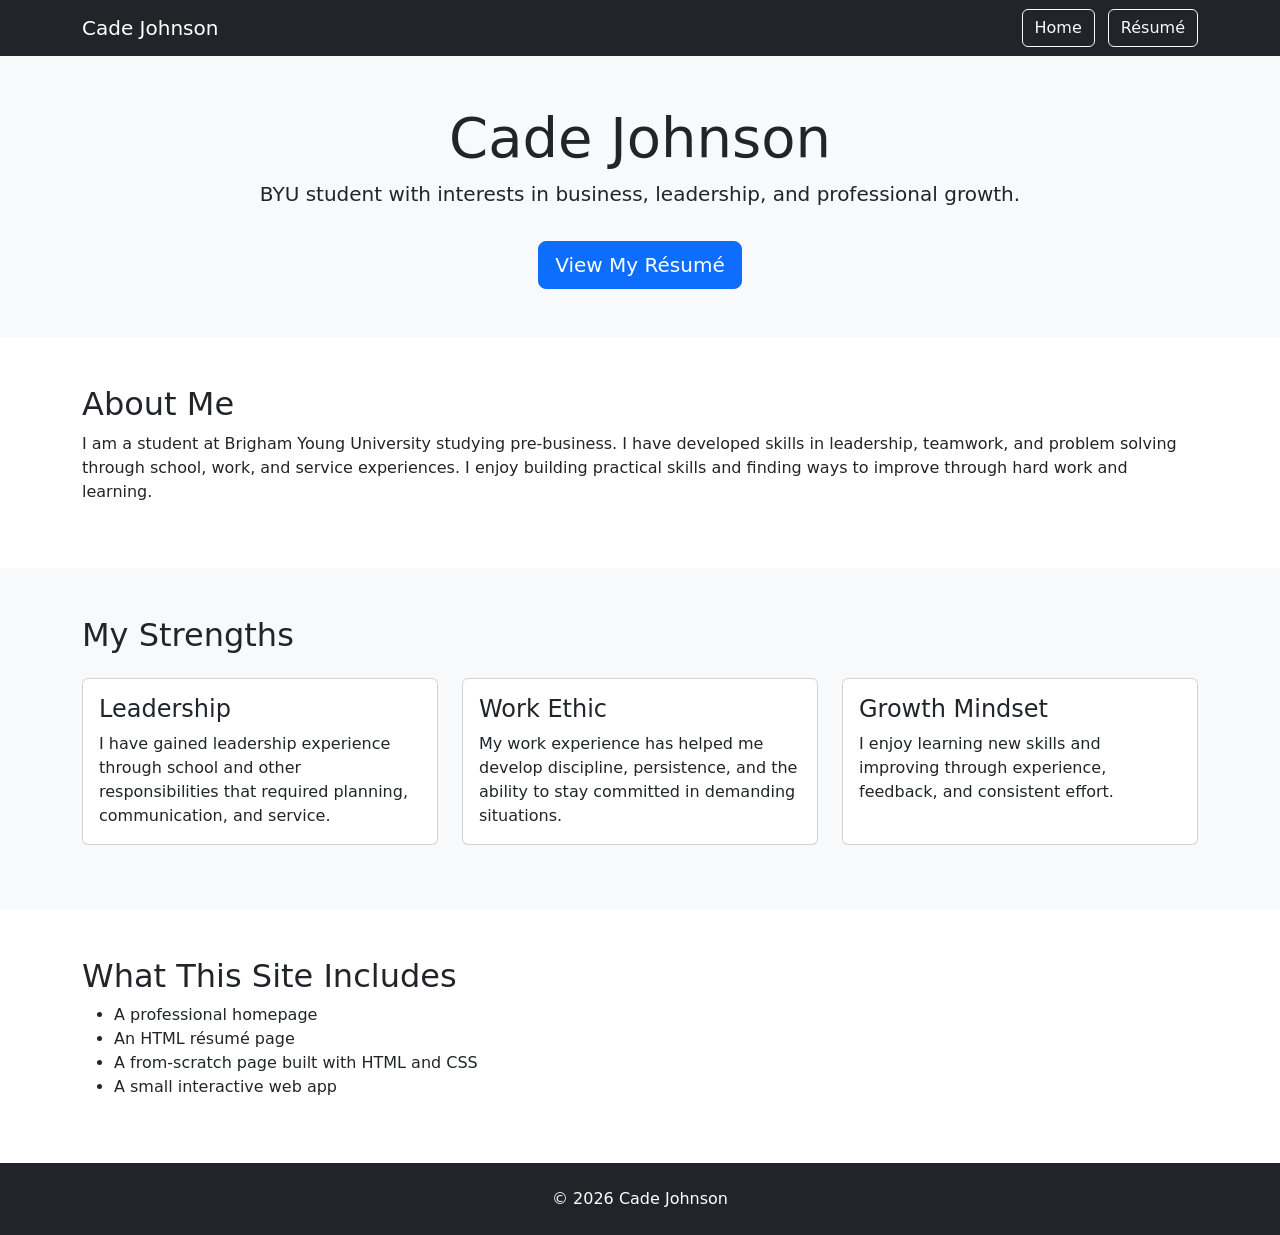
==== index.html @ e081a865 "Add files via upload" ====
<!DOCTYPE html>
<html lang="en">
<head>
    <meta charset="UTF-8">
    <meta name="viewport" content="width=device-width, initial-scale=1.0">
    <title>Cade Johnson | Professional Website</title>

    <link href="https://cdn.jsdelivr.net/npm/bootstrap@5.3.3/dist/css/bootstrap.min.css" rel="stylesheet">
</head>
<body>

    <nav class="navbar navbar-expand-lg navbar-dark bg-dark">
        <div class="container">
            <a class="navbar-brand" href="index.html">Cade Johnson</a>
            <div>
                <a class="btn btn-outline-light me-2" href="index.html">Home</a>
                <a class="btn btn-outline-light" href="resume.html">Résumé</a>
            </div>
        </div>
    </nav>

    <header class="bg-light text-dark py-5">
        <div class="container text-center">
            <h1 class="display-4">Cade Johnson</h1>
            <p class="lead">BYU student with interests in business, leadership, and professional growth.</p>
            <a href="resume.html" class="btn btn-primary btn-lg mt-3">View My Résumé</a>
        </div>
    </header>

    <section class="py-5">
        <div class="container">
            <h2>About Me</h2>
            <p>
                I am a student at Brigham Young University studying pre-business. I have developed skills in leadership,
                teamwork, and problem solving through school, work, and service experiences. I enjoy building practical
                skills and finding ways to improve through hard work and learning.
            </p>
        </div>
    </section>

    <section class="py-5 bg-light">
        <div class="container">
            <h2 class="mb-4">My Strengths</h2>
            <div class="row">
                <div class="col-md-4 mb-3">
                    <div class="card h-100">
                        <div class="card-body">
                            <h4 class="card-title">Leadership</h4>
                            <p class="card-text">
                                I have gained leadership experience through school and other responsibilities that required
                                planning, communication, and service.
                            </p>
                        </div>
                    </div>
                </div>

                <div class="col-md-4 mb-3">
                    <div class="card h-100">
                        <div class="card-body">
                            <h4 class="card-title">Work Ethic</h4>
                            <p class="card-text">
                                My work experience has helped me develop discipline, persistence, and the ability to
                                stay committed in demanding situations.
                            </p>
                        </div>
                    </div>
                </div>

                <div class="col-md-4 mb-3">
                    <div class="card h-100">
                        <div class="card-body">
                            <h4 class="card-title">Growth Mindset</h4>
                            <p class="card-text">
                                I enjoy learning new skills and improving through experience, feedback, and consistent effort.
                            </p>
                        </div>
                    </div>
                </div>
            </div>
        </div>
    </section>

    <section class="py-5">
        <div class="container">
            <h2>What This Site Includes</h2>
            <ul>
                <li>A professional homepage</li>
                <li>An HTML résumé page</li>
                <li>A from-scratch page built with HTML and CSS</li>
                <li>A small interactive web app</li>
            </ul>
        </div>
    </section>

    <footer class="bg-dark text-white text-center py-4">
        <div class="container">
            <p class="mb-0">© 2026 Cade Johnson</p>
        </div>
    </footer>

    <script src="https://cdn.jsdelivr.net/npm/bootstrap@5.3.3/dist/js/bootstrap.bundle.min.js"></script>

</body>
</html>
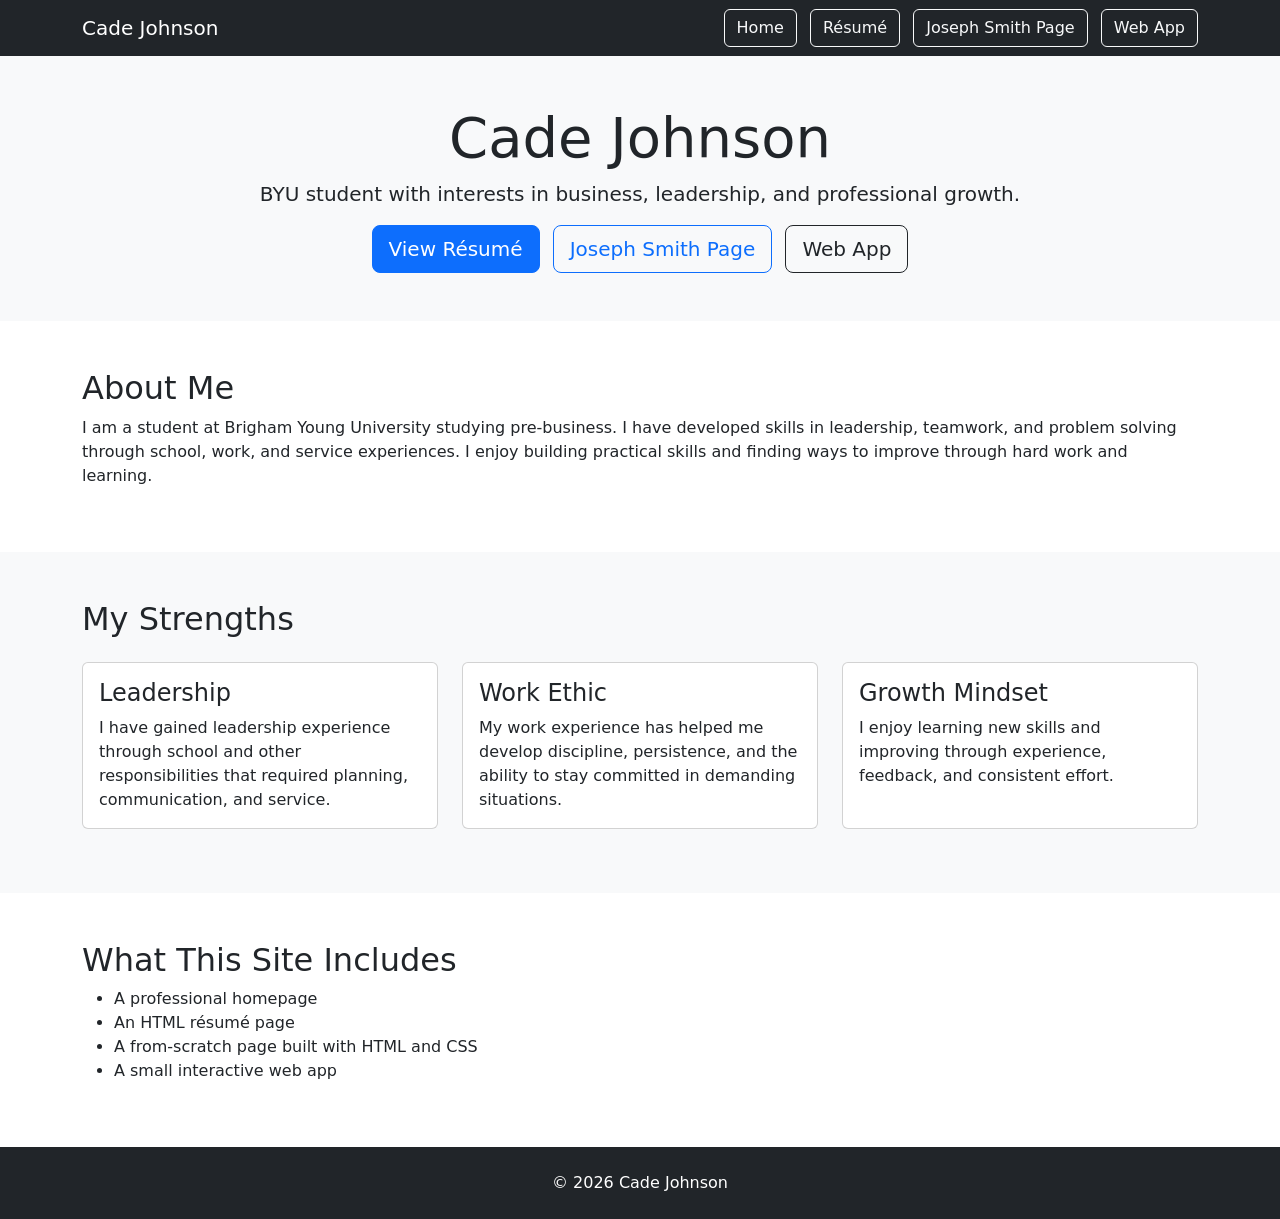
==== commit 8d9e017f: "Add files via upload" ====
--- a/index.html
+++ b/index.html
@@ -13,8 +13,10 @@
         <div class="container">
             <a class="navbar-brand" href="index.html">Cade Johnson</a>
             <div>
-                <a class="btn btn-outline-light me-2" href="index.html">Home</a>
-                <a class="btn btn-outline-light" href="resume.html">Résumé</a>
+               <a class="btn btn-outline-light me-2" href="index.html">Home</a>
+<a class="btn btn-outline-light me-2" href="resume.html">Résumé</a>
+<a class="btn btn-outline-light me-2" href="scratch.html">Joseph Smith Page</a>
+<a class="btn btn-outline-light" href="app.html">Web App</a>
             </div>
         </div>
     </nav>
@@ -23,7 +25,11 @@
         <div class="container text-center">
             <h1 class="display-4">Cade Johnson</h1>
             <p class="lead">BYU student with interests in business, leadership, and professional growth.</p>
-            <a href="resume.html" class="btn btn-primary btn-lg mt-3">View My Résumé</a>
+            <div class="mt-3">
+    <a href="resume.html" class="btn btn-primary btn-lg me-2">View Résumé</a>
+    <a href="scratch.html" class="btn btn-outline-primary btn-lg me-2">Joseph Smith Page</a>
+    <a href="app.html" class="btn btn-outline-dark btn-lg">Web App</a>
+</div>
         </div>
     </header>
 
